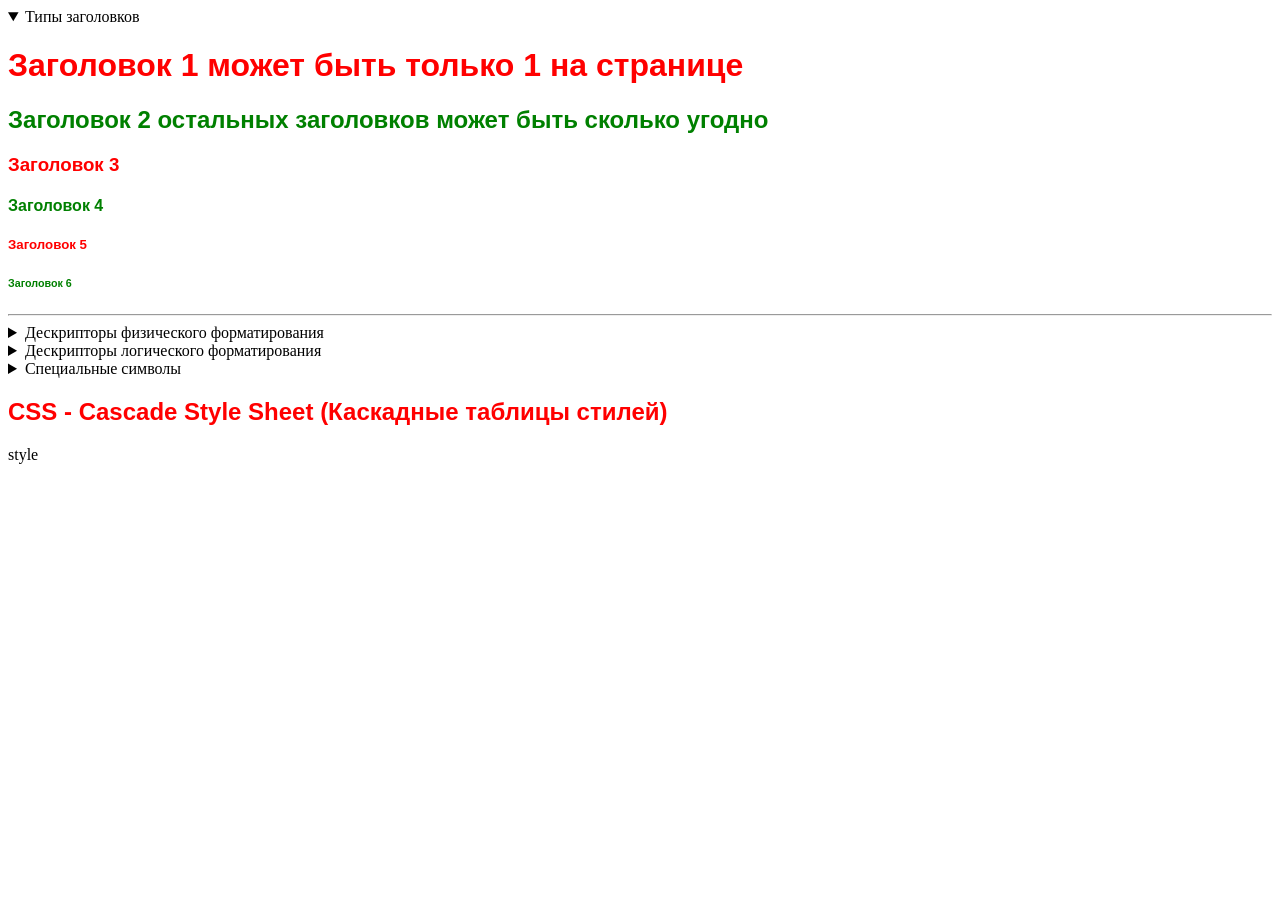
==== 01-Intro/index.html @ 62d84b55 "Folder organisation in progress" ====
﻿<!DOCTYPE html>

<html lang="en" xmlns="http://www.w3.org/1999/xhtml">
	<head>
	    <meta charset="utf-8">
	    <title>HTML lesson 1</title>
		<link rel="icon" href="bitcoin.png">
		<style>
			h1, h2, h3, h4, h5, h6
			{
				color:red;
				font-family:Arial;
			}
			h2, h4, h6
			{
				color:green;
			}
		</style>
	</head>
	<body>
		<details open>
			<summary>Типы заголовков</summary>
			<h1>Заголовок 1 может быть только 1 на странице</h1>
			<h2>Заголовок 2 остальных заголовков может быть сколько угодно</h2>
			<h3>Заголовок 3</h3>
			<h4>Заголовок 4</h4>
			<h5>Заголовок 5</h5>
			<h6>Заголовок 6</h6>
			<hr>
		</details>

		<details>
			<summary>Дескрипторы физического форматирования</summary>
			<hr>
			<b><code>&#60;p&#62;</code> (Paragraph)</b> &#8213; этот дескриптор показывает начало и конец абзаца. Просто в документе писать текст НЕ рекомендуется, его нужно помещать в tag <code>&#60;p&#62;</code>;<br>
			<b><code>&#60;b&#62;</code> (Bold)</b> &#8213; этот дескриптор делает текст <b>жирным</b>;<br>
			<b><code>&#60;i&#62;</code> (Italic)</b> &#8213; этот дескриптор делает текст <i>наклонным</i>;<br>
			<b><code>&#60;u&#62;</code> (Underline)</b> &#8213; этот дескриптор делает текст <u>подчеркнутым</u>;<br>
			<b><code>&#60;tt&#62;</code> (Tele Type)</b> &#8213; этот дескриптор делает текст <tt>моноширным</tt>. Настоятельно НЕ рекомендуется к использованию;<br>
			<b><code>&#60;sup&#62;</code> (Superscript)</b> &#8213; <sup>Верхний</sup> индекс;<br>
			<b><code>&#60;sub&#62;</code> (Subscript)</b> &#8213; <sub>Нижний</sub> индекс;<br>
			<b><code>&#60;pre&#62;</code> (Preformatted)</b> &#8213; <pre>	Предформатированный текст, 
	в котором сохраняются все отступы и переносы строк.
	Часто используется для отображения программного кода на странице.
	Как правило отображается моноширным шрифцтом.
	Аналог RAW-строки в языке <b>C++</b>;</pre><br>
			<hr>
			<pre>&#60;</pre>
		</details>

		<details>

			<summary>Дескрипторы логического форматирования</summary>
			<p>
				Нужны для более глубокого анализа страницы поисковыми машинами.
				Некоторые такие дескрипторы имеют визуальный эффект, но не все.
				Некоторые дескрипторы логического форматирования заменяют дескрипторы физического форматирования.
			</p>
			<h4>К десрипторам логического форматирования относятся следующие:</h4>
			<strong><code>&#60;strong&#62;</code> (Bold)</strong> &#8213; делает шрифт <strong>жирным</strong>;<br>
			<strong><code>&#60;em&#62;</code> (Emphasis &#8211; Выделение)</strong> &#8213; делает шрифт <em>курсивным</em>;<br>
			<strong><code>&#60;code&#62;</code></strong> &#8213; делает шрифт <code>моноширным</code>;<br>
			<strong><code>&#60;abbr&#62;</code>(Abbreviation)</strong> &#8213; в этот дескриптор обварачиваются аббревиатуры. Не имеет визуального эффекта;<br>
			<strong><code>&#60;cite&#62;</code>(Citation)</strong> &#8213; в этот дескриптор обварачиваются <cite>цитаты</cite>;<br>
		</details>

		<details>
			<summary>Специальные символы</summary>
			<pre>
				&#60; &#8213; &#38;#60; &#8213; &amp;lt; (Less Then);
				> &#8213; &#38;#62; &#8213; &amp;gt; (Greater Then);
			</pre>
		</details>

		<h2 style="color:red;">CSS - Cascade Style Sheet (Каскадные таблицы стилей)</h2>
		style
	</body>
</html>
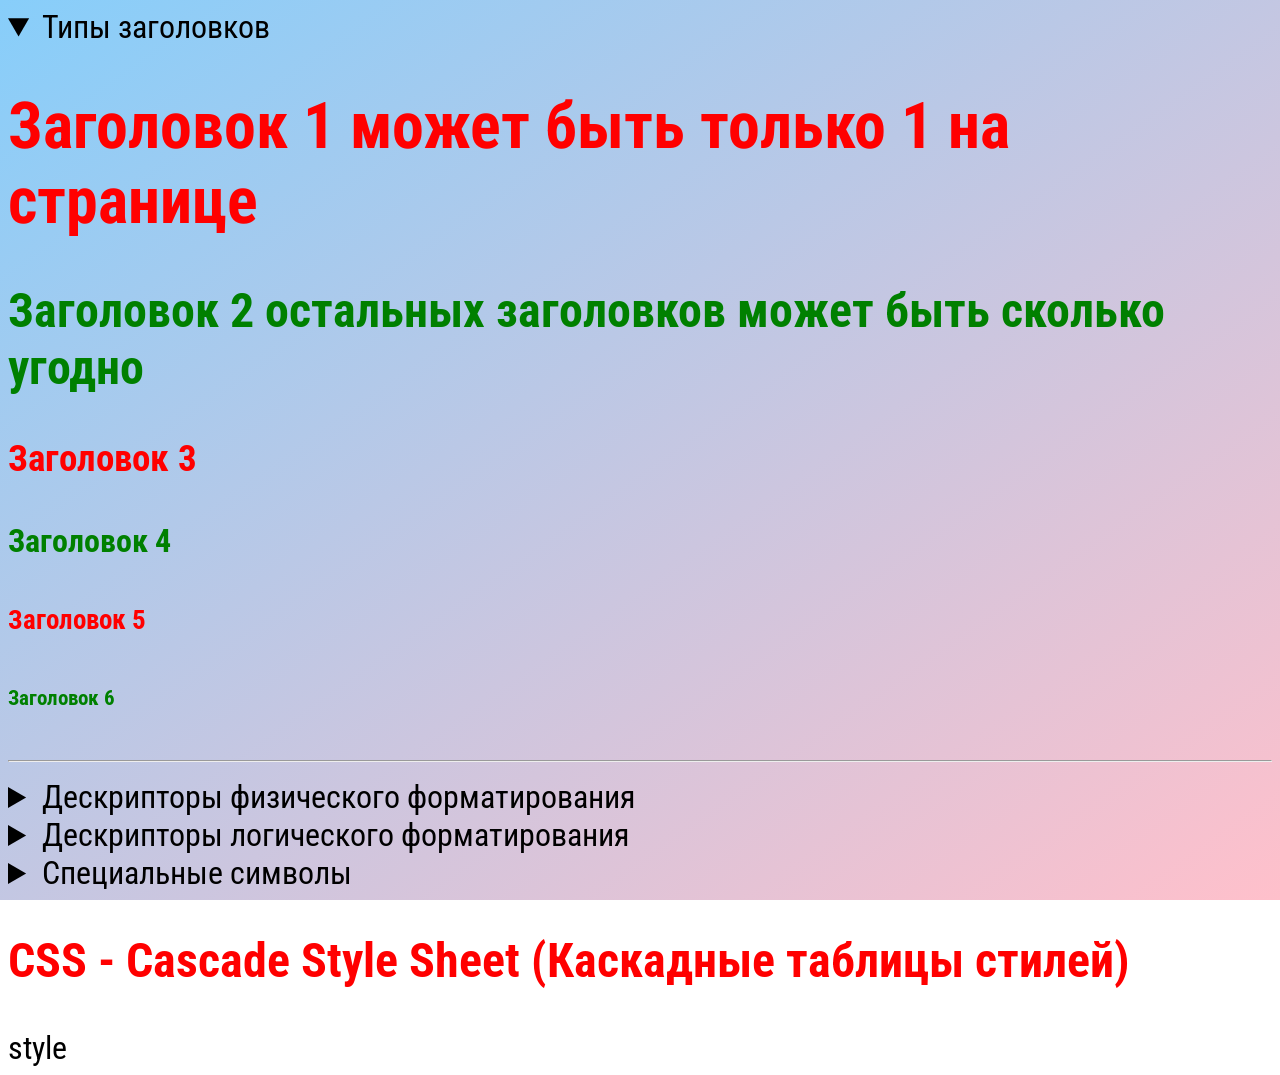
==== commit bc715da9: "Gradient" ====
--- a/01-Intro/index.html
+++ b/01-Intro/index.html
@@ -5,11 +5,12 @@
 	    <meta charset="utf-8">
 	    <title>HTML lesson 1</title>
 		<link rel="icon" href="bitcoin.png">
+		<link rel="stylesheet" href="../index.css">
 		<style>
 			h1, h2, h3, h4, h5, h6
 			{
 				color:red;
-				font-family:Arial;
+				/*font-family:Arial;*/
 			}
 			h2, h4, h6
 			{
--- a/index.css
+++ b/index.css
@@ -0,0 +1,9 @@
+﻿@import url('https://fonts.googleapis.com/css2?family=Roboto+Condensed:ital,wght@0,100..900;1,100..900&display=swap');
+body
+{
+	font-family:Roboto Condensed;
+	font-size:32px;
+	background-image:linear-gradient(to bottom right, lightskyblue, pink);
+	background-attachment:fixed;
+
+}
